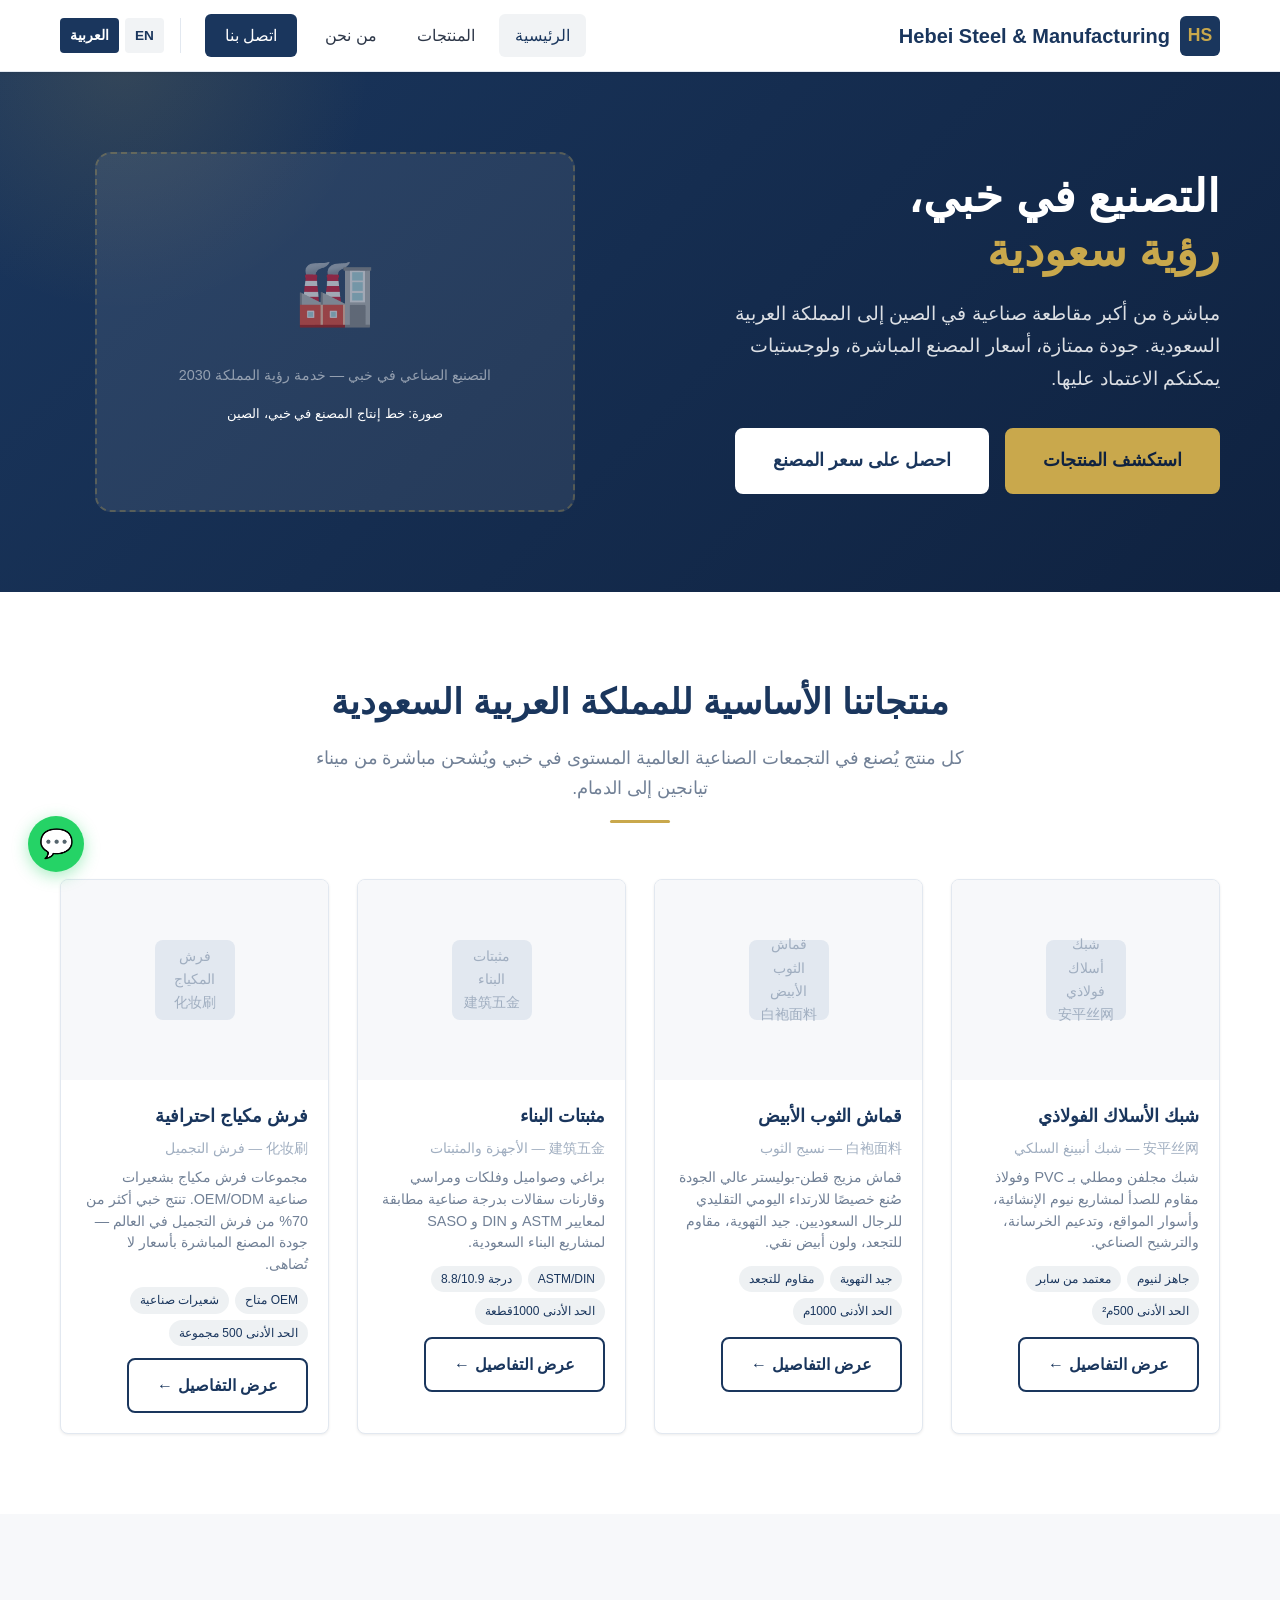
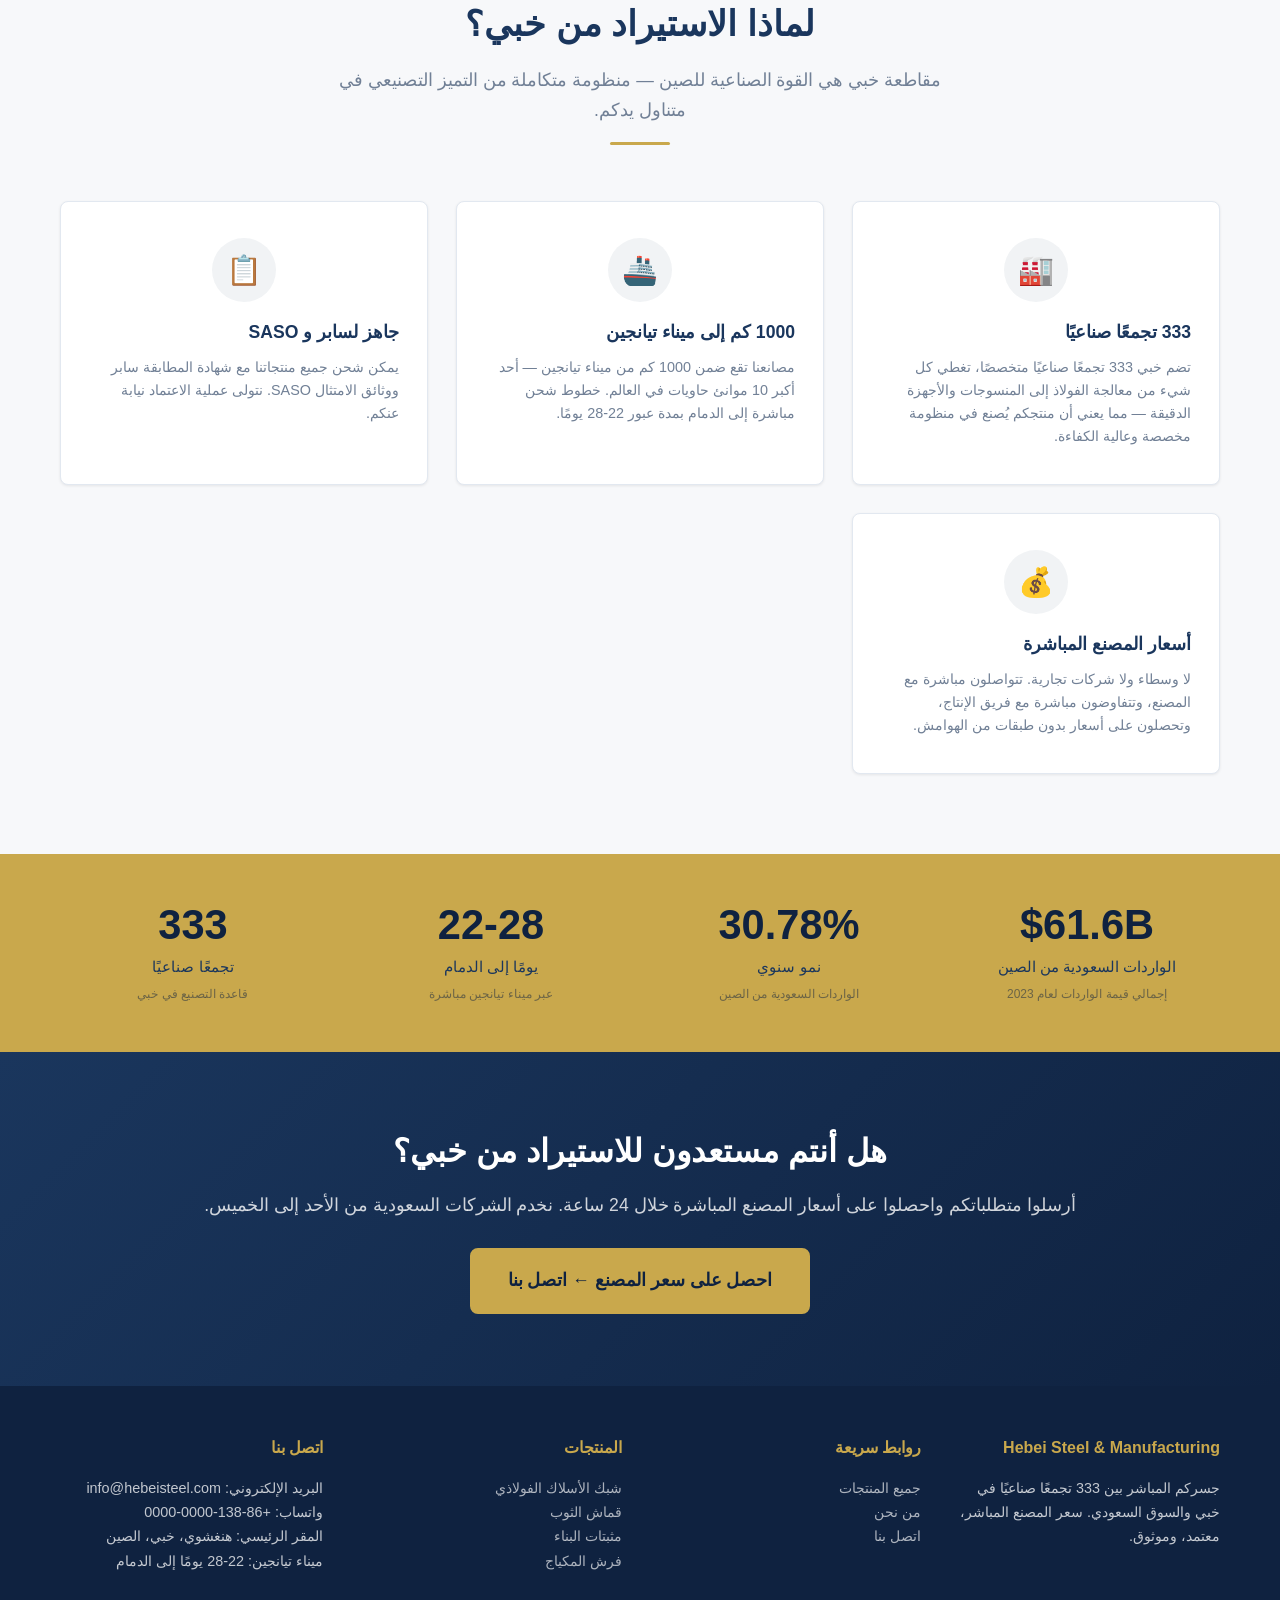
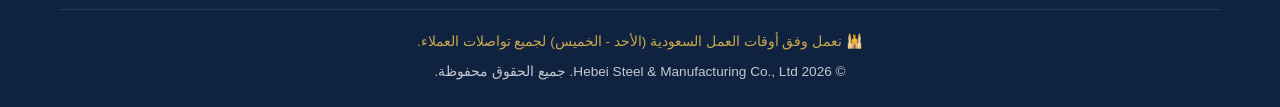
==== ar/index.html @ 96031598 "feat: 沙特外贸独立站 — 英阿双语纯静态，4品+SEO完备" ====
<!DOCTYPE html>
<html lang="ar" dir="rtl">
<head>
  <meta charset="UTF-8">
  <meta name="viewport" content="width=device-width, initial-scale=1.0">
  <title>التصنيع في خبي، رؤية سعودية — منتجات صناعية ممتازة للتصدير إلى المملكة العربية السعودية | Hebei Steel & Manufacturing</title>
  <meta name="description" content="مصنع في مقاطعة خبي يصدر شبك أسلاك فولاذي ممتاز، ومثبتات بناء، وقماش الثوب الأبيض، وفرش مكياج احترافية إلى المملكة العربية السعودية. أسعار المصنع المباشرة، 333 تجمعًا صناعيًا، لوجستيات ميناء تيانجين، معتمد من سابر.">
  <meta name="keywords" content="مصنع خبي السعودية, شبك أسلاك فولاذي السعودية, مثبتات بناء الدمام, قماش ثوب تصدير, مصنع صيني السعودية, توريد بناء نيوم, منتجات صناعية خبي, تجارة B2B الصين السعودية">
  <meta name="robots" content="index, follow">

  <!-- Open Graph -->
  <meta property="og:type" content="website">
  <meta property="og:title" content="التصنيع في خبي، رؤية سعودية — صادرات صناعية للمملكة العربية السعودية">
  <meta property="og:description" content="أسعار المصنع المباشرة لشبك الأسلاك الفولاذي، ومثبتات البناء، وقماش الثوب، والفرش الاحترافية. 333 تجمعًا صناعيًا في خبي في خدمتكم.">
  <meta property="og:url" content="https://www.hebeisteel.com/ar/index.html">
  <meta property="og:site_name" content="Hebei Steel & Manufacturing">
  <meta property="og:locale" content="ar_SA">

  <!-- Canonical -->
  <link rel="canonical" href="https://www.hebeisteel.com/ar/index.html">

  <!-- hreflang bidirectional links -->
  <link rel="alternate" hreflang="ar" href="https://www.hebeisteel.com/ar/index.html">
  <link rel="alternate" hreflang="en" href="https://www.hebeisteel.com/index.html">

  <link rel="stylesheet" href="../assets/css/style.css">

  <!-- JSON-LD Organization Schema -->
  <script type="application/ld+json">
  {
    "@context": "https://schema.org",
    "@type": "Organization",
    "name": "Hebei Steel & Manufacturing Co., Ltd.",
    "url": "https://www.hebeisteel.com/ar/",
    "description": "مصنع صناعي في مقاطعة خبي يصدر منتجات ممتازة إلى المملكة العربية السعودية تشمل شبك الأسلاك الفولاذي، ومثبتات البناء، وقماش الثوب، وفرش المكياج الاحترافية.",
    "address": {
      "@type": "PostalAddress",
      "addressLocality": "هنغشوي",
      "addressRegion": "خبي",
      "addressCountry": "CN"
    },
    "contactPoint": {
      "@type": "ContactPoint",
      "telephone": "+86-138-0000-0000",
      "contactType": "sales",
      "availableLanguage": ["English", "Arabic", "Chinese"]
    },
    "areaServed": {
      "@type": "Country",
      "name": "Saudi Arabia"
    }
  }
  </script>

  <!-- JSON-LD BreadcrumbList Schema -->
  <script type="application/ld+json">
  {
    "@context": "https://schema.org",
    "@type": "BreadcrumbList",
    "itemListElement": [
      {
        "@type": "ListItem",
        "position": 1,
        "name": "الرئيسية",
        "item": "https://hebeisteel.com/ar/index.html"
      }
    ]
  }
  </script>
</head>
<body>

  <!-- ========== HEADER ========== -->
  <header class="site-header" role="banner">
    <div class="header-inner">
      <div class="logo">
        <a href="index.html">
          <span class="logo-icon">HS</span>
          <span>Hebei Steel &amp; Manufacturing</span>
        </a>
      </div>

      <button class="menu-toggle" aria-label="تبديل قائمة التنقل" aria-expanded="false">
        <span></span>
        <span></span>
        <span></span>
      </button>

      <nav class="main-nav" role="navigation" aria-label="التنقل الرئيسي">
        <a href="index.html" class="active">الرئيسية</a>
        <a href="products.html">المنتجات</a>
        <a href="about.html">من نحن</a>
        <a href="contact.html" class="nav-cta">اتصل بنا</a>

        <div class="lang-switch">
          <a href="../index.html" data-lang="en" aria-label="English">EN</a>
          <a href="#" data-lang="ar" class="active-lang" aria-label="العربية">العربية</a>
        </div>
      </nav>
    </div>
  </header>

  <!-- ========== MAIN CONTENT ========== -->
  <main role="main">

    <!-- Hero Section -->
    <section class="hero" aria-labelledby="hero-heading">
      <div class="container">
        <div class="hero-content">
          <h1 id="hero-heading">
            التصنيع في خبي،<br><span class="gold">رؤية سعودية</span>
          </h1>
          <p>
            مباشرة من أكبر مقاطعة صناعية في الصين إلى المملكة العربية السعودية.
            جودة ممتازة، أسعار المصنع المباشرة، ولوجستيات يمكنكم الاعتماد عليها.
          </p>
          <div class="hero-buttons">
            <a href="products.html" class="btn btn-primary btn-lg">استكشف المنتجات</a>
            <a href="contact.html" class="btn btn-white btn-lg">احصل على سعر المصنع</a>
          </div>
        </div>
        <div class="hero-visual">
          <div class="hero-image-placeholder">
            <span class="icon-large">🏭</span>
            <p>التصنيع الصناعي في خبي — خدمة رؤية المملكة 2030</p>
            <small>صورة: خط إنتاج المصنع في خبي، الصين</small>
          </div>
        </div>
      </div>
    </section>

    <!-- Product Categories Preview -->
    <section class="section" aria-labelledby="products-heading">
      <div class="container">
        <div class="section-header">
          <h2 id="products-heading">منتجاتنا الأساسية للمملكة العربية السعودية</h2>
          <p>كل منتج يُصنع في التجمعات الصناعية العالمية المستوى في خبي ويُشحن مباشرة من ميناء تيانجين إلى الدمام.</p>
          <div class="underline"></div>
        </div>

        <div class="product-grid">

          <!-- Product 1: Steel Wire Mesh -->
          <article class="product-card">
            <div class="product-card-img">
              <img src="../assets/images/product-1.jpg" alt="لفات شبك أسلاك فولاذي مجلفن لمشاريع نيوم الإنشائية وسياج الأمن — مصنع خبي للتصدير المباشر إلى السعودية" onerror="this.style.display='none';this.nextElementSibling.style.display='flex';">
              <div class="img-placeholder" style="display:none;">شبك أسلاك فولاذي<br>安平丝网</div>
            </div>
            <div class="product-card-body">
              <h3>شبك الأسلاك الفولاذي</h3>
              <p class="product-chinese">安平丝网 — شبك أنبينغ السلكي</p>
              <p>شبك مجلفن ومطلي بـ PVC وفولاذ مقاوم للصدأ لمشاريع نيوم الإنشائية، وأسوار المواقع، وتدعيم الخرسانة، والترشيح الصناعي.</p>
              <div class="product-tags">
                <span class="tag">جاهز لنيوم</span>
                <span class="tag">معتمد من سابر</span>
                <span class="tag">الحد الأدنى 500م²</span>
              </div>
              <a href="products.html#steel-wire-mesh" class="btn btn-secondary">عرض التفاصيل ←</a>
            </div>
          </article>

          <!-- Product 2: White Thobe Fabric -->
          <article class="product-card">
            <div class="product-card-img">
              <img src="../assets/images/product-2.jpg" alt="لفات قماش ثوب أبيض ممتاز مزيج قطن-بوليستر للارتداء اليومي للرجال السعوديين — مصنع نسيج خبي" onerror="this.style.display='none';this.nextElementSibling.style.display='flex';">
              <div class="img-placeholder" style="display:none;">قماش الثوب الأبيض<br>白袍面料</div>
            </div>
            <div class="product-card-body">
              <h3>قماش الثوب الأبيض</h3>
              <p class="product-chinese">白袍面料 — نسيج الثوب</p>
              <p>قماش مزيج قطن-بوليستر عالي الجودة صُنع خصيصًا للارتداء اليومي التقليدي للرجال السعوديين. جيد التهوية، مقاوم للتجعد، ولون أبيض نقي.</p>
              <div class="product-tags">
                <span class="tag">جيد التهوية</span>
                <span class="tag">مقاوم للتجعد</span>
                <span class="tag">الحد الأدنى 1000م</span>
              </div>
              <a href="products.html#thobe-fabric" class="btn btn-secondary">عرض التفاصيل ←</a>
            </div>
          </article>

          <!-- Product 3: Construction Fasteners -->
          <article class="product-card">
            <div class="product-card-img">
              <img src="../assets/images/product-3.jpg" alt="مثبتات بناء عالية المتانة براغي صواميل قارنات سقالات لمشاريع البنية التحتية السعودية — مصنع أجهزة خبي" onerror="this.style.display='none';this.nextElementSibling.style.display='flex';">
              <div class="img-placeholder" style="display:none;">مثبتات البناء<br>建筑五金</div>
            </div>
            <div class="product-card-body">
              <h3>مثبتات البناء</h3>
              <p class="product-chinese">建筑五金 — الأجهزة والمثبتات</p>
              <p>براغي وصواميل وفلكات ومراسي وقارنات سقالات بدرجة صناعية مطابقة لمعايير ASTM و DIN و SASO لمشاريع البناء السعودية.</p>
              <div class="product-tags">
                <span class="tag">ASTM/DIN</span>
                <span class="tag">درجة 8.8/10.9</span>
                <span class="tag">الحد الأدنى 1000قطعة</span>
              </div>
              <a href="products.html#construction-fasteners" class="btn btn-secondary">عرض التفاصيل ←</a>
            </div>
          </article>

          <!-- Product 4: Professional Makeup Brushes -->
          <article class="product-card">
            <div class="product-card-img">
              <img src="../assets/images/product-4.jpg" alt="مجموعات فرش مكياج احترافية OEM بشعيرات صناعية — مصنع أدوات تجميل خبي، 70% من حصة الإنتاج العالمي" onerror="this.style.display='none';this.nextElementSibling.style.display='flex';">
              <div class="img-placeholder" style="display:none;">فرش المكياج<br>化妆刷</div>
            </div>
            <div class="product-card-body">
              <h3>فرش مكياج احترافية</h3>
              <p class="product-chinese">化妆刷 — فرش التجميل</p>
              <p>مجموعات فرش مكياج بشعيرات صناعية OEM/ODM. تنتج خبي أكثر من 70% من فرش التجميل في العالم — جودة المصنع المباشرة بأسعار لا تُضاهى.</p>
              <div class="product-tags">
                <span class="tag">OEM متاح</span>
                <span class="tag">شعيرات صناعية</span>
                <span class="tag">الحد الأدنى 500 مجموعة</span>
              </div>
              <a href="products.html#makeup-brushes" class="btn btn-secondary">عرض التفاصيل ←</a>
            </div>
          </article>

        </div>
      </div>
    </section>

    <!-- Why Hebei Section -->
    <section class="section section-alt" aria-labelledby="why-heading">
      <div class="container">
        <div class="section-header">
          <h2 id="why-heading">لماذا الاستيراد من خبي؟</h2>
          <p>مقاطعة خبي هي القوة الصناعية للصين — منظومة متكاملة من التميز التصنيعي في متناول يدكم.</p>
          <div class="underline"></div>
        </div>

        <div class="why-hebei-grid">

          <div class="why-card">
            <div class="why-icon">🏭</div>
            <h3>333 تجمعًا صناعيًا</h3>
            <p>تضم خبي 333 تجمعًا صناعيًا متخصصًا، تغطي كل شيء من معالجة الفولاذ إلى المنسوجات والأجهزة الدقيقة — مما يعني أن منتجكم يُصنع في منظومة مخصصة وعالية الكفاءة.</p>
          </div>

          <div class="why-card">
            <div class="why-icon">🚢</div>
            <h3>1000 كم إلى ميناء تيانجين</h3>
            <p>مصانعنا تقع ضمن 1000 كم من ميناء تيانجين — أحد أكبر 10 موانئ حاويات في العالم. خطوط شحن مباشرة إلى الدمام بمدة عبور 22-28 يومًا.</p>
          </div>

          <div class="why-card">
            <div class="why-icon">📋</div>
            <h3>جاهز لسابر و SASO</h3>
            <p>يمكن شحن جميع منتجاتنا مع شهادة المطابقة سابر ووثائق الامتثال SASO. نتولى عملية الاعتماد نيابة عنكم.</p>
          </div>

          <div class="why-card">
            <div class="why-icon">💰</div>
            <h3>أسعار المصنع المباشرة</h3>
            <p>لا وسطاء ولا شركات تجارية. تتواصلون مباشرة مع المصنع، وتتفاوضون مباشرة مع فريق الإنتاج، وتحصلون على أسعار بدون طبقات من الهوامش.</p>
          </div>

        </div>
      </div>
    </section>

    <!-- Stats Banner -->
    <section class="stats-banner" aria-label="إحصائيات التجارة السعودية الصينية">
      <div class="container">
        <div class="stats-grid">
          <div class="stat-item">
            <div class="stat-number">$61.6B</div>
            <div class="stat-label">الواردات السعودية من الصين</div>
            <div class="stat-source">إجمالي قيمة الواردات لعام 2023</div>
          </div>
          <div class="stat-item">
            <div class="stat-number">30.78%</div>
            <div class="stat-label">نمو سنوي</div>
            <div class="stat-source">الواردات السعودية من الصين</div>
          </div>
          <div class="stat-item">
            <div class="stat-number">22-28</div>
            <div class="stat-label">يومًا إلى الدمام</div>
            <div class="stat-source">عبر ميناء تيانجين مباشرة</div>
          </div>
          <div class="stat-item">
            <div class="stat-number">333</div>
            <div class="stat-label">تجمعًا صناعيًا</div>
            <div class="stat-source">قاعدة التصنيع في خبي</div>
          </div>
        </div>
      </div>
    </section>

    <!-- CTA Section -->
    <section class="cta-section" aria-labelledby="cta-heading">
      <div class="container">
        <h2 id="cta-heading">هل أنتم مستعدون للاستيراد من خبي؟</h2>
        <p>أرسلوا متطلباتكم واحصلوا على أسعار المصنع المباشرة خلال 24 ساعة. نخدم الشركات السعودية من الأحد إلى الخميس.</p>
        <a href="contact.html" class="btn btn-primary btn-lg">احصل على سعر المصنع ← اتصل بنا</a>
      </div>
    </section>

  </main>

  <!-- ========== FOOTER ========== -->
  <footer class="site-footer" role="contentinfo">
    <div class="container">
      <div class="footer-grid">
        <div class="footer-col">
          <h4>Hebei Steel &amp; Manufacturing</h4>
          <p>جسركم المباشر بين 333 تجمعًا صناعيًا في خبي والسوق السعودي. سعر المصنع المباشر، معتمد، وموثوق.</p>
        </div>
        <div class="footer-col">
          <h4>روابط سريعة</h4>
          <ul>
            <li><a href="products.html">جميع المنتجات</a></li>
            <li><a href="about.html">من نحن</a></li>
            <li><a href="contact.html">اتصل بنا</a></li>
          </ul>
        </div>
        <div class="footer-col">
          <h4>المنتجات</h4>
          <ul>
            <li><a href="products.html#steel-wire-mesh">شبك الأسلاك الفولاذي</a></li>
            <li><a href="products.html#thobe-fabric">قماش الثوب</a></li>
            <li><a href="products.html#construction-fasteners">مثبتات البناء</a></li>
            <li><a href="products.html#makeup-brushes">فرش المكياج</a></li>
          </ul>
        </div>
        <div class="footer-col">
          <h4>اتصل بنا</h4>
          <p>البريد الإلكتروني: info@hebeisteel.com</p>
          <p>واتساب: +86-138-0000-0000</p>
          <p>المقر الرئيسي: هنغشوي، خبي، الصين</p>
          <p>ميناء تيانجين: 22-28 يومًا إلى الدمام</p>
        </div>
      </div>

      <div class="footer-bottom">
        <p class="business-note">🕌 نعمل وفق أوقات العمل السعودية (الأحد - الخميس) لجميع تواصلات العملاء.</p>
        <p>&copy; <span id="current-year">2026</span> Hebei Steel &amp; Manufacturing Co., Ltd. جميع الحقوق محفوظة.</p>
      </div>
    </div>
  </footer>

  <!-- WhatsApp Floating Button -->
  <a href="#" class="whatsapp-float" aria-label="تحدث معنا عبر واتساب" data-number="8613800000000" data-message="مرحبًا، أنا مهتم بمنتجاتكم للسوق السعودي. أرجو إرسال المزيد من المعلومات.">
    <span class="wa-icon">💬</span>
    <span class="whatsapp-tooltip">تحدث عبر واتساب</span>
  </a>

  <script src="../assets/js/main.js"></script>
</body>
</html>
---- assets/css/style.css ----
/* ============================================================
   Hebei Steel & Manufacturing — Saudi Arabia B2B Trade
   Color Scheme: Deep Blue (#1a365d) + Gold (#c9a84c) + White
   NO pure green (#00ff00) except WhatsApp icon (Islam respect)
   ============================================================ */

/* --- CSS Custom Properties --- */
:root {
  --color-primary: #1a365d;
  --color-primary-light: #2a4a7f;
  --color-primary-dark: #0f2240;
  --color-gold: #c9a84c;
  --color-gold-light: #dbc070;
  --color-gold-dark: #a88a35;
  --color-white: #ffffff;
  --color-off-white: #f7f8fa;
  --color-light-gray: #e2e8f0;
  --color-medium-gray: #a0aec0;
  --color-dark-gray: #4a5568;
  --color-text: #2d3748;
  --color-text-light: #718096;
  --color-success: #38a169;
  --color-danger: #e53e3e;

  --font-heading: 'Segoe UI', 'Helvetica Neue', Arial, sans-serif;
  --font-body: 'Segoe UI', 'Helvetica Neue', Arial, sans-serif;

  --max-width: 1200px;
  --header-height: 72px;
  --border-radius: 8px;
  --shadow-sm: 0 1px 3px rgba(0,0,0,0.08);
  --shadow-md: 0 4px 12px rgba(0,0,0,0.1);
  --shadow-lg: 0 8px 30px rgba(0,0,0,0.12);
  --transition: 0.3s ease;
}

/* --- Reset & Base --- */
*, *::before, *::after {
  margin: 0;
  padding: 0;
  box-sizing: border-box;
}

html {
  scroll-behavior: smooth;
  font-size: 16px;
}

body {
  font-family: var(--font-body);
  color: var(--color-text);
  background: var(--color-white);
  line-height: 1.7;
  -webkit-font-smoothing: antialiased;
}

img {
  max-width: 100%;
  height: auto;
  display: block;
}

a {
  color: var(--color-primary);
  text-decoration: none;
  transition: color var(--transition);
}

a:hover {
  color: var(--color-gold);
}

ul {
  list-style: none;
}

.container {
  width: 100%;
  max-width: var(--max-width);
  margin: 0 auto;
  padding: 0 20px;
}

.sr-only {
  position: absolute;
  width: 1px;
  height: 1px;
  padding: 0;
  margin: -1px;
  overflow: hidden;
  clip: rect(0,0,0,0);
  border: 0;
}

/* --- Buttons --- */
.btn {
  display: inline-block;
  padding: 12px 28px;
  font-size: 1rem;
  font-weight: 600;
  border-radius: var(--border-radius);
  cursor: pointer;
  transition: all var(--transition);
  text-align: center;
  border: 2px solid transparent;
  font-family: var(--font-body);
}

.btn-primary {
  background: var(--color-gold);
  color: var(--color-primary-dark);
  border-color: var(--color-gold);
}

.btn-primary:hover {
  background: var(--color-gold-dark);
  border-color: var(--color-gold-dark);
  color: var(--color-primary-dark);
  transform: translateY(-1px);
  box-shadow: var(--shadow-md);
}

.btn-secondary {
  background: transparent;
  color: var(--color-primary);
  border-color: var(--color-primary);
}

.btn-secondary:hover {
  background: var(--color-primary);
  color: var(--color-white);
  transform: translateY(-1px);
}

.btn-white {
  background: var(--color-white);
  color: var(--color-primary);
  border-color: var(--color-white);
}

.btn-white:hover {
  background: var(--color-off-white);
  color: var(--color-primary-dark);
  box-shadow: var(--shadow-md);
}

.btn-lg {
  padding: 16px 36px;
  font-size: 1.1rem;
}

/* --- Header & Navigation --- */
.site-header {
  position: sticky;
  top: 0;
  z-index: 1000;
  background: var(--color-white);
  border-bottom: 1px solid var(--color-light-gray);
  box-shadow: var(--shadow-sm);
  height: var(--header-height);
}

.header-inner {
  display: flex;
  align-items: center;
  justify-content: space-between;
  height: 100%;
  max-width: var(--max-width);
  margin: 0 auto;
  padding: 0 20px;
}

.logo a {
  display: flex;
  align-items: center;
  gap: 10px;
  font-size: 1.25rem;
  font-weight: 700;
  color: var(--color-primary);
  font-family: var(--font-heading);
}

.logo-icon {
  width: 40px;
  height: 40px;
  background: var(--color-primary);
  color: var(--color-gold);
  border-radius: 6px;
  display: flex;
  align-items: center;
  justify-content: center;
  font-weight: 800;
  font-size: 1.1rem;
}

.main-nav {
  display: flex;
  align-items: center;
  gap: 8px;
}

.main-nav a {
  padding: 8px 16px;
  color: var(--color-text);
  font-weight: 500;
  border-radius: 6px;
  transition: all var(--transition);
}

.main-nav a:hover,
.main-nav a.active {
  color: var(--color-primary);
  background: rgba(26, 54, 93, 0.06);
}

.main-nav a.nav-cta {
  background: var(--color-primary);
  color: var(--color-white);
  padding: 8px 20px;
  margin-left: 4px;
}

.main-nav a.nav-cta:hover {
  background: var(--color-primary-light);
  color: var(--color-white);
}

/* Language Switcher */
.lang-switch {
  display: flex;
  align-items: center;
  gap: 6px;
  margin-left: 16px;
  padding-left: 16px;
  border-left: 1px solid var(--color-light-gray);
}

.lang-switch a {
  padding: 6px 10px;
  font-size: 0.85rem;
  font-weight: 600;
  border-radius: 4px;
  color: var(--color-medium-gray);
}

.lang-switch a.active-lang {
  background: var(--color-primary);
  color: var(--color-white);
}

.lang-switch a:hover {
  color: var(--color-primary);
}

/* Mobile Menu Toggle */
.menu-toggle {
  display: none;
  flex-direction: column;
  gap: 5px;
  background: none;
  border: none;
  cursor: pointer;
  padding: 8px;
}

.menu-toggle span {
  display: block;
  width: 26px;
  height: 2.5px;
  background: var(--color-primary);
  border-radius: 2px;
  transition: all var(--transition);
}

/* --- Hero Section --- */
.hero {
  background: linear-gradient(135deg, var(--color-primary) 0%, var(--color-primary-dark) 100%);
  color: var(--color-white);
  padding: 80px 0;
  position: relative;
  overflow: hidden;
}

.hero::before {
  content: '';
  position: absolute;
  top: -50%;
  right: -10%;
  width: 500px;
  height: 500px;
  background: radial-gradient(circle, rgba(201,168,76,0.15) 0%, transparent 70%);
  border-radius: 50%;
}

.hero .container {
  position: relative;
  z-index: 1;
  display: grid;
  grid-template-columns: 1fr 1fr;
  gap: 60px;
  align-items: center;
}

.hero-content h1 {
  font-size: 2.8rem;
  font-weight: 800;
  line-height: 1.2;
  margin-bottom: 20px;
  font-family: var(--font-heading);
}

.hero-content h1 .gold {
  color: var(--color-gold);
}

.hero-content p {
  font-size: 1.2rem;
  color: rgba(255,255,255,0.85);
  margin-bottom: 32px;
  max-width: 500px;
}

.hero-buttons {
  display: flex;
  gap: 16px;
  flex-wrap: wrap;
}

.hero-visual {
  display: flex;
  justify-content: center;
  align-items: center;
}

.hero-image-placeholder {
  width: 100%;
  max-width: 480px;
  height: 360px;
  background: rgba(255,255,255,0.08);
  border: 2px dashed rgba(201,168,76,0.3);
  border-radius: 16px;
  display: flex;
  flex-direction: column;
  align-items: center;
  justify-content: center;
  gap: 16px;
}

.hero-image-placeholder .icon-large {
  font-size: 4rem;
  opacity: 0.6;
}

.hero-image-placeholder p {
  color: rgba(255,255,255,0.5);
  font-size: 0.9rem;
}

/* --- Section Styles --- */
.section {
  padding: 80px 0;
}

.section-alt {
  background: var(--color-off-white);
}

.section-header {
  text-align: center;
  margin-bottom: 56px;
}

.section-header h2 {
  font-size: 2.2rem;
  font-weight: 700;
  color: var(--color-primary);
  margin-bottom: 12px;
  font-family: var(--font-heading);
}

.section-header p {
  font-size: 1.1rem;
  color: var(--color-text-light);
  max-width: 650px;
  margin: 0 auto;
}

.underline {
  width: 60px;
  height: 3px;
  background: var(--color-gold);
  margin: 16px auto 0;
  border-radius: 2px;
}

/* --- Product Cards Grid --- */
.product-grid {
  display: grid;
  grid-template-columns: repeat(auto-fit, minmax(260px, 1fr));
  gap: 28px;
}

.product-card {
  background: var(--color-white);
  border-radius: var(--border-radius);
  overflow: hidden;
  box-shadow: var(--shadow-sm);
  border: 1px solid var(--color-light-gray);
  transition: all var(--transition);
}

.product-card:hover {
  transform: translateY(-4px);
  box-shadow: var(--shadow-lg);
  border-color: var(--color-gold);
}

.product-card-img {
  width: 100%;
  height: 200px;
  background: var(--color-off-white);
  display: flex;
  align-items: center;
  justify-content: center;
  position: relative;
  overflow: hidden;
}

.product-card-img img {
  width: 100%;
  height: 100%;
  object-fit: cover;
}

.product-card-img .img-placeholder {
  width: 80px;
  height: 80px;
  background: var(--color-light-gray);
  border-radius: 8px;
  display: flex;
  align-items: center;
  justify-content: center;
  color: var(--color-medium-gray);
  font-size: 0.85rem;
  text-align: center;
  padding: 8px;
}

.product-card-body {
  padding: 20px;
}

.product-card-body h3 {
  font-size: 1.15rem;
  font-weight: 700;
  color: var(--color-primary);
  margin-bottom: 8px;
}

.product-card-body .product-chinese {
  font-size: 0.85rem;
  color: var(--color-medium-gray);
  margin-bottom: 8px;
}

.product-card-body p {
  font-size: 0.9rem;
  color: var(--color-text-light);
  margin-bottom: 12px;
  line-height: 1.5;
}

.product-card-body .product-tags {
  display: flex;
  flex-wrap: wrap;
  gap: 6px;
  margin-bottom: 12px;
}

.tag {
  display: inline-block;
  padding: 3px 10px;
  font-size: 0.75rem;
  background: rgba(26, 54, 93, 0.07);
  color: var(--color-primary);
  border-radius: 20px;
  font-weight: 500;
}

/* --- Why Hebei Section --- */
.why-hebei-grid {
  display: grid;
  grid-template-columns: repeat(auto-fit, minmax(280px, 1fr));
  gap: 28px;
}

.why-card {
  background: var(--color-white);
  border-radius: var(--border-radius);
  padding: 36px 28px;
  text-align: center;
  box-shadow: var(--shadow-sm);
  border: 1px solid var(--color-light-gray);
  transition: all var(--transition);
}

.why-card:hover {
  transform: translateY(-3px);
  box-shadow: var(--shadow-md);
}

.why-card .why-icon {
  width: 64px;
  height: 64px;
  margin: 0 auto 16px;
  background: rgba(26, 54, 93, 0.06);
  border-radius: 50%;
  display: flex;
  align-items: center;
  justify-content: center;
  font-size: 1.8rem;
}

.why-card h3 {
  font-size: 1.1rem;
  font-weight: 700;
  color: var(--color-primary);
  margin-bottom: 8px;
}

.why-card p {
  font-size: 0.9rem;
  color: var(--color-text-light);
  line-height: 1.6;
}

/* --- Stats Banner --- */
.stats-banner {
  background: var(--color-gold);
  padding: 48px 0;
}

.stats-grid {
  display: grid;
  grid-template-columns: repeat(auto-fit, minmax(200px, 1fr));
  gap: 32px;
  text-align: center;
}

.stat-item .stat-number {
  font-size: 2.6rem;
  font-weight: 800;
  color: var(--color-primary-dark);
  line-height: 1.1;
}

.stat-item .stat-label {
  font-size: 0.95rem;
  color: var(--color-primary);
  margin-top: 6px;
  font-weight: 500;
}

.stat-item .stat-source {
  font-size: 0.75rem;
  color: rgba(15, 34, 64, 0.5);
  margin-top: 4px;
}

/* --- CTA Section --- */
.cta-section {
  background: linear-gradient(135deg, var(--color-primary) 0%, var(--color-primary-dark) 100%);
  color: var(--color-white);
  text-align: center;
  padding: 72px 0;
}

.cta-section h2 {
  font-size: 2rem;
  font-weight: 700;
  margin-bottom: 12px;
  font-family: var(--font-heading);
}

.cta-section p {
  font-size: 1.1rem;
  color: rgba(255,255,255,0.8);
  margin-bottom: 28px;
}

/* --- Products Detail Page --- */
.products-hero {
  background: linear-gradient(135deg, var(--color-primary) 0%, var(--color-primary-light) 100%);
  color: var(--color-white);
  padding: 64px 0;
  text-align: center;
}

.products-hero h1 {
  font-size: 2.4rem;
  font-weight: 800;
  margin-bottom: 12px;
  font-family: var(--font-heading);
}

.products-hero p {
  font-size: 1.1rem;
  color: rgba(255,255,255,0.8);
  max-width: 650px;
  margin: 0 auto;
}

.product-detail-card {
  background: var(--color-white);
  border-radius: var(--border-radius);
  box-shadow: var(--shadow-md);
  border: 1px solid var(--color-light-gray);
  margin-bottom: 40px;
  overflow: hidden;
  display: grid;
  grid-template-columns: 1fr 1fr;
  gap: 0;
}

.product-detail-card:nth-child(even) {
  direction: ltr;
}

.product-detail-img {
  background: var(--color-off-white);
  display: flex;
  align-items: center;
  justify-content: center;
  min-height: 320px;
  padding: 20px;
}

.product-detail-img .img-placeholder-large {
  width: 100%;
  height: 280px;
  background: var(--color-light-gray);
  border-radius: 8px;
  display: flex;
  align-items: center;
  justify-content: center;
  color: var(--color-medium-gray);
  font-size: 0.9rem;
  text-align: center;
}

.product-detail-info {
  padding: 36px;
  display: flex;
  flex-direction: column;
  justify-content: center;
}

.product-detail-info h2 {
  font-size: 1.6rem;
  font-weight: 700;
  color: var(--color-primary);
  margin-bottom: 6px;
}

.product-detail-info .chinese-name {
  color: var(--color-medium-gray);
  font-size: 0.9rem;
  margin-bottom: 12px;
}

.product-detail-info .product-desc {
  color: var(--color-text-light);
  margin-bottom: 20px;
  line-height: 1.6;
}

.specs-table {
  width: 100%;
  margin-bottom: 20px;
  border-collapse: collapse;
}

.specs-table tr {
  border-bottom: 1px solid var(--color-light-gray);
}

.specs-table td {
  padding: 8px 0;
  font-size: 0.9rem;
}

.specs-table td:first-child {
  font-weight: 600;
  color: var(--color-primary);
  width: 40%;
}

.price-range {
  font-size: 1.4rem;
  font-weight: 700;
  color: var(--color-gold-dark);
  margin-bottom: 12px;
}

.price-range span {
  font-size: 0.85rem;
  font-weight: 400;
  color: var(--color-text-light);
}

/* --- About Page --- */
.about-hero {
  background: linear-gradient(135deg, var(--color-primary) 0%, var(--color-primary-light) 100%);
  color: var(--color-white);
  padding: 64px 0;
  text-align: center;
}

.about-hero h1 {
  font-size: 2.4rem;
  font-weight: 800;
  margin-bottom: 12px;
}

.about-hero p {
  font-size: 1.1rem;
  opacity: 0.85;
  max-width: 650px;
  margin: 0 auto;
}

.about-grid {
  display: grid;
  grid-template-columns: 1fr 1fr;
  gap: 60px;
  align-items: center;
}

.about-text h2 {
  font-size: 1.8rem;
  color: var(--color-primary);
  margin-bottom: 16px;
  font-family: var(--font-heading);
}

.about-text p {
  color: var(--color-text-light);
  margin-bottom: 14px;
  line-height: 1.7;
}

.about-image-placeholder {
  width: 100%;
  height: 380px;
  background: var(--color-off-white);
  border-radius: var(--border-radius);
  display: flex;
  align-items: center;
  justify-content: center;
  border: 2px dashed var(--color-light-gray);
  color: var(--color-medium-gray);
  font-size: 0.9rem;
}

.feature-list {
  margin: 24px 0;
}

.feature-list li {
  padding: 8px 0 8px 28px;
  position: relative;
  color: var(--color-text);
}

.feature-list li::before {
  content: '✓';
  position: absolute;
  left: 0;
  color: var(--color-gold-dark);
  font-weight: 700;
}

.cert-badge {
  display: inline-flex;
  align-items: center;
  gap: 10px;
  background: rgba(26, 54, 93, 0.05);
  padding: 12px 20px;
  border-radius: var(--border-radius);
  margin-top: 16px;
  border: 1px solid var(--color-light-gray);
}

.cert-badge .cert-icon {
  width: 40px;
  height: 40px;
  background: var(--color-primary);
  color: var(--color-gold);
  border-radius: 6px;
  display: flex;
  align-items: center;
  justify-content: center;
  font-weight: 700;
  font-size: 0.85rem;
}

/* --- Contact Page --- */
.contact-hero {
  background: linear-gradient(135deg, var(--color-primary) 0%, var(--color-primary-light) 100%);
  color: var(--color-white);
  padding: 64px 0;
  text-align: center;
}

.contact-hero h1 {
  font-size: 2.4rem;
  font-weight: 800;
  margin-bottom: 12px;
}

.contact-grid {
  display: grid;
  grid-template-columns: 1fr 1fr;
  gap: 48px;
  align-items: start;
}

.contact-form {
  background: var(--color-white);
  padding: 36px;
  border-radius: var(--border-radius);
  box-shadow: var(--shadow-md);
  border: 1px solid var(--color-light-gray);
}

.contact-form h2 {
  font-size: 1.5rem;
  color: var(--color-primary);
  margin-bottom: 24px;
}

.form-group {
  margin-bottom: 18px;
}

.form-group label {
  display: block;
  font-weight: 600;
  color: var(--color-text);
  margin-bottom: 6px;
  font-size: 0.9rem;
}

.form-group label .required {
  color: var(--color-danger);
}

.form-group input,
.form-group select,
.form-group textarea {
  width: 100%;
  padding: 12px 14px;
  border: 2px solid var(--color-light-gray);
  border-radius: 6px;
  font-size: 0.95rem;
  font-family: var(--font-body);
  transition: border-color var(--transition);
  background: var(--color-off-white);
}

.form-group input:focus,
.form-group select:focus,
.form-group textarea:focus {
  outline: none;
  border-color: var(--color-gold);
  background: var(--color-white);
}

.form-group textarea {
  min-height: 120px;
  resize: vertical;
}

.form-group .error-msg {
  font-size: 0.8rem;
  color: var(--color-danger);
  margin-top: 4px;
  display: none;
}

.form-group.error input,
.form-group.error select,
.form-group.error textarea {
  border-color: var(--color-danger);
}

.form-group.error .error-msg {
  display: block;
}

.contact-info-sidebar {
  display: flex;
  flex-direction: column;
  gap: 24px;
}

.contact-info-card {
  background: var(--color-white);
  padding: 24px;
  border-radius: var(--border-radius);
  box-shadow: var(--shadow-sm);
  border: 1px solid var(--color-light-gray);
}

.contact-info-card h3 {
  font-size: 1.1rem;
  color: var(--color-primary);
  margin-bottom: 8px;
}

.contact-info-card p {
  color: var(--color-text-light);
  font-size: 0.9rem;
  line-height: 1.6;
}

.contact-info-card .info-icon {
  width: 40px;
  height: 40px;
  background: rgba(26, 54, 93, 0.06);
  border-radius: 50%;
  display: flex;
  align-items: center;
  justify-content: center;
  font-size: 1.2rem;
  margin-bottom: 12px;
}

.business-hours {
  background: var(--color-primary);
  color: var(--color-white);
  padding: 24px;
  border-radius: var(--border-radius);
}

.business-hours h3 {
  font-size: 1.1rem;
  margin-bottom: 8px;
  color: var(--color-gold);
}

.business-hours p {
  font-size: 0.9rem;
  opacity: 0.9;
}

/* --- WhatsApp Floating Button --- */
.whatsapp-float {
  position: fixed;
  bottom: 28px;
  right: 28px;
  z-index: 999;
  width: 56px;
  height: 56px;
  background: #25D366;
  border-radius: 50%;
  display: flex;
  align-items: center;
  justify-content: center;
  box-shadow: 0 4px 16px rgba(37, 211, 102, 0.4);
  cursor: pointer;
  transition: all var(--transition);
  border: none;
  text-decoration: none;
}

.whatsapp-float:hover {
  transform: scale(1.1);
  box-shadow: 0 6px 24px rgba(37, 211, 102, 0.5);
}

.whatsapp-float .wa-icon {
  color: #ffffff;
  font-size: 28px;
  font-weight: 700;
}

.whatsapp-tooltip {
  position: absolute;
  right: 68px;
  background: var(--color-white);
  color: var(--color-text);
  padding: 8px 14px;
  border-radius: 6px;
  font-size: 0.8rem;
  font-weight: 500;
  box-shadow: var(--shadow-md);
  white-space: nowrap;
  opacity: 0;
  pointer-events: none;
  transition: opacity var(--transition);
}

.whatsapp-float:hover .whatsapp-tooltip {
  opacity: 1;
}

/* --- Footer --- */
.site-footer {
  background: var(--color-primary-dark);
  color: rgba(255,255,255,0.75);
  padding: 48px 0 24px;
}

.footer-grid {
  display: grid;
  grid-template-columns: repeat(auto-fit, minmax(220px, 1fr));
  gap: 36px;
  margin-bottom: 36px;
}

.footer-col h4 {
  color: var(--color-gold);
  font-size: 1rem;
  margin-bottom: 14px;
  font-weight: 600;
}

.footer-col p,
.footer-col li {
  font-size: 0.9rem;
  line-height: 1.7;
}

.footer-col a {
  color: rgba(255,255,255,0.65);
}

.footer-col a:hover {
  color: var(--color-gold);
}

.footer-bottom {
  border-top: 1px solid rgba(255,255,255,0.1);
  padding-top: 20px;
  text-align: center;
  font-size: 0.85rem;
}

.footer-bottom .business-note {
  color: var(--color-gold);
  font-weight: 500;
  margin-bottom: 6px;
}

/* --- Breadcrumb --- */
.breadcrumb {
  background: var(--color-off-white);
  padding: 12px 0;
  font-size: 0.85rem;
  color: var(--color-text-light);
  border-bottom: 1px solid var(--color-light-gray);
}

.breadcrumb a {
  color: var(--color-primary);
}

.breadcrumb span {
  margin: 0 6px;
}

/* --- Form Success Message --- */
.form-success {
  display: none;
  background: #f0fff4;
  border: 2px solid var(--color-success);
  border-radius: var(--border-radius);
  padding: 24px;
  text-align: center;
  color: #276749;
}

.form-success.show {
  display: block;
}

.form-success .success-icon {
  font-size: 2.5rem;
  margin-bottom: 8px;
}

/* --- Responsive --- */
@media (max-width: 968px) {
  .hero .container {
    grid-template-columns: 1fr;
    gap: 40px;
  }

  .hero-content h1 {
    font-size: 2.2rem;
  }

  .hero-visual {
    order: -1;
  }

  .hero-image-placeholder {
    max-width: 100%;
    height: 240px;
  }

  .about-grid {
    grid-template-columns: 1fr;
    gap: 36px;
  }

  .contact-grid {
    grid-template-columns: 1fr;
  }

  .product-detail-card {
    grid-template-columns: 1fr;
  }

  .product-detail-img {
    min-height: 240px;
  }
}

@media (max-width: 768px) {
  .menu-toggle {
    display: flex;
  }

  .main-nav {
    position: fixed;
    top: var(--header-height);
    left: 0;
    right: 0;
    background: var(--color-white);
    flex-direction: column;
    padding: 20px;
    box-shadow: var(--shadow-lg);
    transform: translateY(-120%);
    transition: transform var(--transition);
    z-index: 999;
    gap: 4px;
  }

  .main-nav.open {
    transform: translateY(0);
  }

  .main-nav a {
    display: block;
    padding: 12px 16px;
    width: 100%;
  }

  .lang-switch {
    margin-left: 0;
    padding-left: 0;
    border-left: none;
    margin-top: 12px;
    justify-content: center;
  }

  .hero {
    padding: 48px 0;
  }

  .hero-content h1 {
    font-size: 1.8rem;
  }

  .hero-content p {
    font-size: 1rem;
  }

  .section {
    padding: 48px 0;
  }

  .section-header h2 {
    font-size: 1.7rem;
  }

  .stats-grid {
    grid-template-columns: repeat(2, 1fr);
    gap: 24px;
  }

  .stat-item .stat-number {
    font-size: 2rem;
  }

  .product-grid {
    grid-template-columns: 1fr;
  }

  .whatsapp-float {
    bottom: 20px;
    right: 20px;
    width: 48px;
    height: 48px;
  }

  .whatsapp-float .wa-icon {
    font-size: 24px;
  }
}

@media (max-width: 480px) {
  .hero-buttons {
    flex-direction: column;
  }

  .hero-buttons .btn {
    width: 100%;
  }

  .stats-grid {
    grid-template-columns: 1fr;
  }

  .footer-grid {
    grid-template-columns: 1fr;
  }
}

/* ============================================================
   RTL (Arabic) Overrides
   Appended after all LTR rules — DO NOT modify existing LTR
   ============================================================ */

[dir="rtl"] {
  direction: rtl;
  text-align: right;
}

/* --- RTL: Header & Navigation --- */
[dir="rtl"] .header-inner {
  flex-direction: row;
}

[dir="rtl"] .logo a {
  flex-direction: row;
}

[dir="rtl"] .main-nav a.nav-cta {
  margin-left: 0;
  margin-right: 4px;
}

[dir="rtl"] .lang-switch {
  margin-left: 0;
  margin-right: 16px;
  padding-left: 0;
  padding-right: 16px;
  border-left: none;
  border-right: 1px solid var(--color-light-gray);
}

/* --- RTL: Hero Section --- */
[dir="rtl"] .hero::before {
  right: auto;
  left: -10%;
}

[dir="rtl"] .hero .container {
  direction: rtl;
}

[dir="rtl"] .hero-content {
  text-align: right;
}

[dir="rtl"] .hero-buttons {
  justify-content: flex-start;
}

/* --- RTL: Section Headers --- */
[dir="rtl"] .section-header {
  text-align: center;
}

/* --- RTL: Product Cards --- */
[dir="rtl"] .product-card-body {
  text-align: right;
}

[dir="rtl"] .product-card-body .product-tags {
  justify-content: flex-start;
}

/* --- RTL: Why Hebei / Why Cards --- */
[dir="rtl"] .why-card {
  text-align: right;
}

/* --- RTL: Stats Banner --- */
[dir="rtl"] .stats-grid {
  text-align: center;
}

/* --- RTL: CTA Section --- */
[dir="rtl"] .cta-section {
  text-align: center;
}

/* --- RTL: Products Detail Page --- */
[dir="rtl"] .product-detail-info {
  text-align: right;
}

[dir="rtl"] .specs-table td:first-child {
  text-align: right;
}

[dir="rtl"] .specs-table td:last-child {
  text-align: right;
}

/* --- RTL: About Page --- */
[dir="rtl"] .about-text {
  text-align: right;
}

[dir="rtl"] .feature-list li {
  padding: 8px 28px 8px 0;
}

[dir="rtl"] .feature-list li::before {
  left: auto;
  right: 0;
}

[dir="rtl"] .about-hero {
  text-align: center;
}

/* --- RTL: Contact Page --- */
[dir="rtl"] .contact-hero {
  text-align: center;
}

[dir="rtl"] .form-group {
  text-align: right;
}

[dir="rtl"] .form-group input,
[dir="rtl"] .form-group select,
[dir="rtl"] .form-group textarea {
  text-align: right;
  direction: rtl;
}

[dir="rtl"] .contact-info-card {
  text-align: right;
}

[dir="rtl"] .business-hours {
  text-align: right;
}

/* --- RTL: Footer --- */
[dir="rtl"] .footer-col {
  text-align: right;
}

[dir="rtl"] .footer-bottom {
  text-align: center;
}

/* --- RTL: Breadcrumb --- */
[dir="rtl"] .breadcrumb {
  text-align: right;
}

/* --- RTL: WhatsApp Floating Button --- */
[dir="rtl"] .whatsapp-float {
  right: auto;
  left: 28px;
}

[dir="rtl"] .whatsapp-tooltip {
  right: auto;
  left: 68px;
}

/* --- RTL: Mobile Menu (Hamburger on right) --- */
[dir="rtl"] .menu-toggle {
  /* stays as flex, but positioned via header-inner which is row */
}

/* --- RTL Responsive --- */
@media (max-width: 968px) {
  [dir="rtl"] .hero .container {
    direction: rtl;
  }

  [dir="rtl"] .product-detail-card {
    direction: rtl;
  }
}

@media (max-width: 768px) {
  [dir="rtl"] .main-nav {
    left: 0;
    right: 0;
    text-align: right;
  }

  [dir="rtl"] .main-nav a {
    text-align: right;
  }

  [dir="rtl"] .lang-switch {
    margin-right: 0;
    padding-right: 0;
    border-right: none;
    justify-content: center;
  }

  [dir="rtl"] .whatsapp-float {
    right: auto;
    left: 20px;
  }
}

@media (max-width: 480px) {
  [dir="rtl"] .hero-buttons {
    flex-direction: column;
  }
}
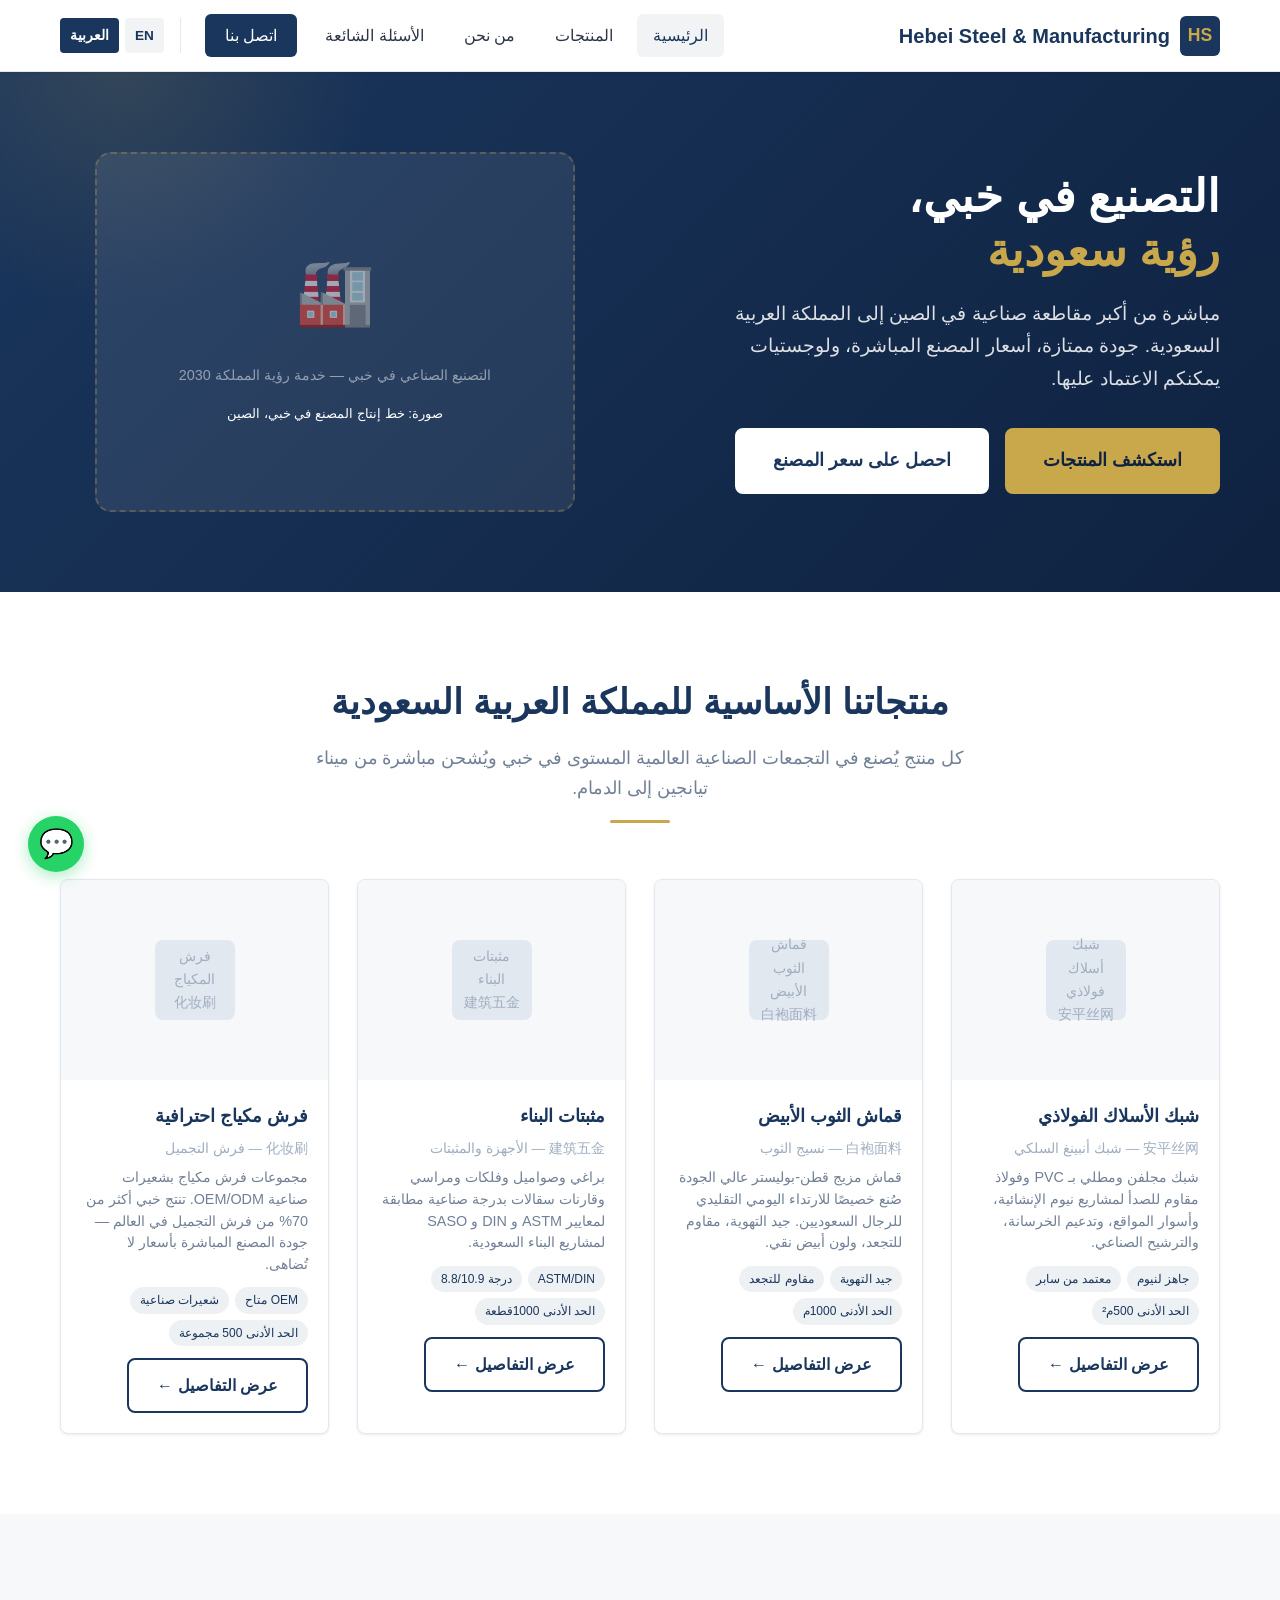
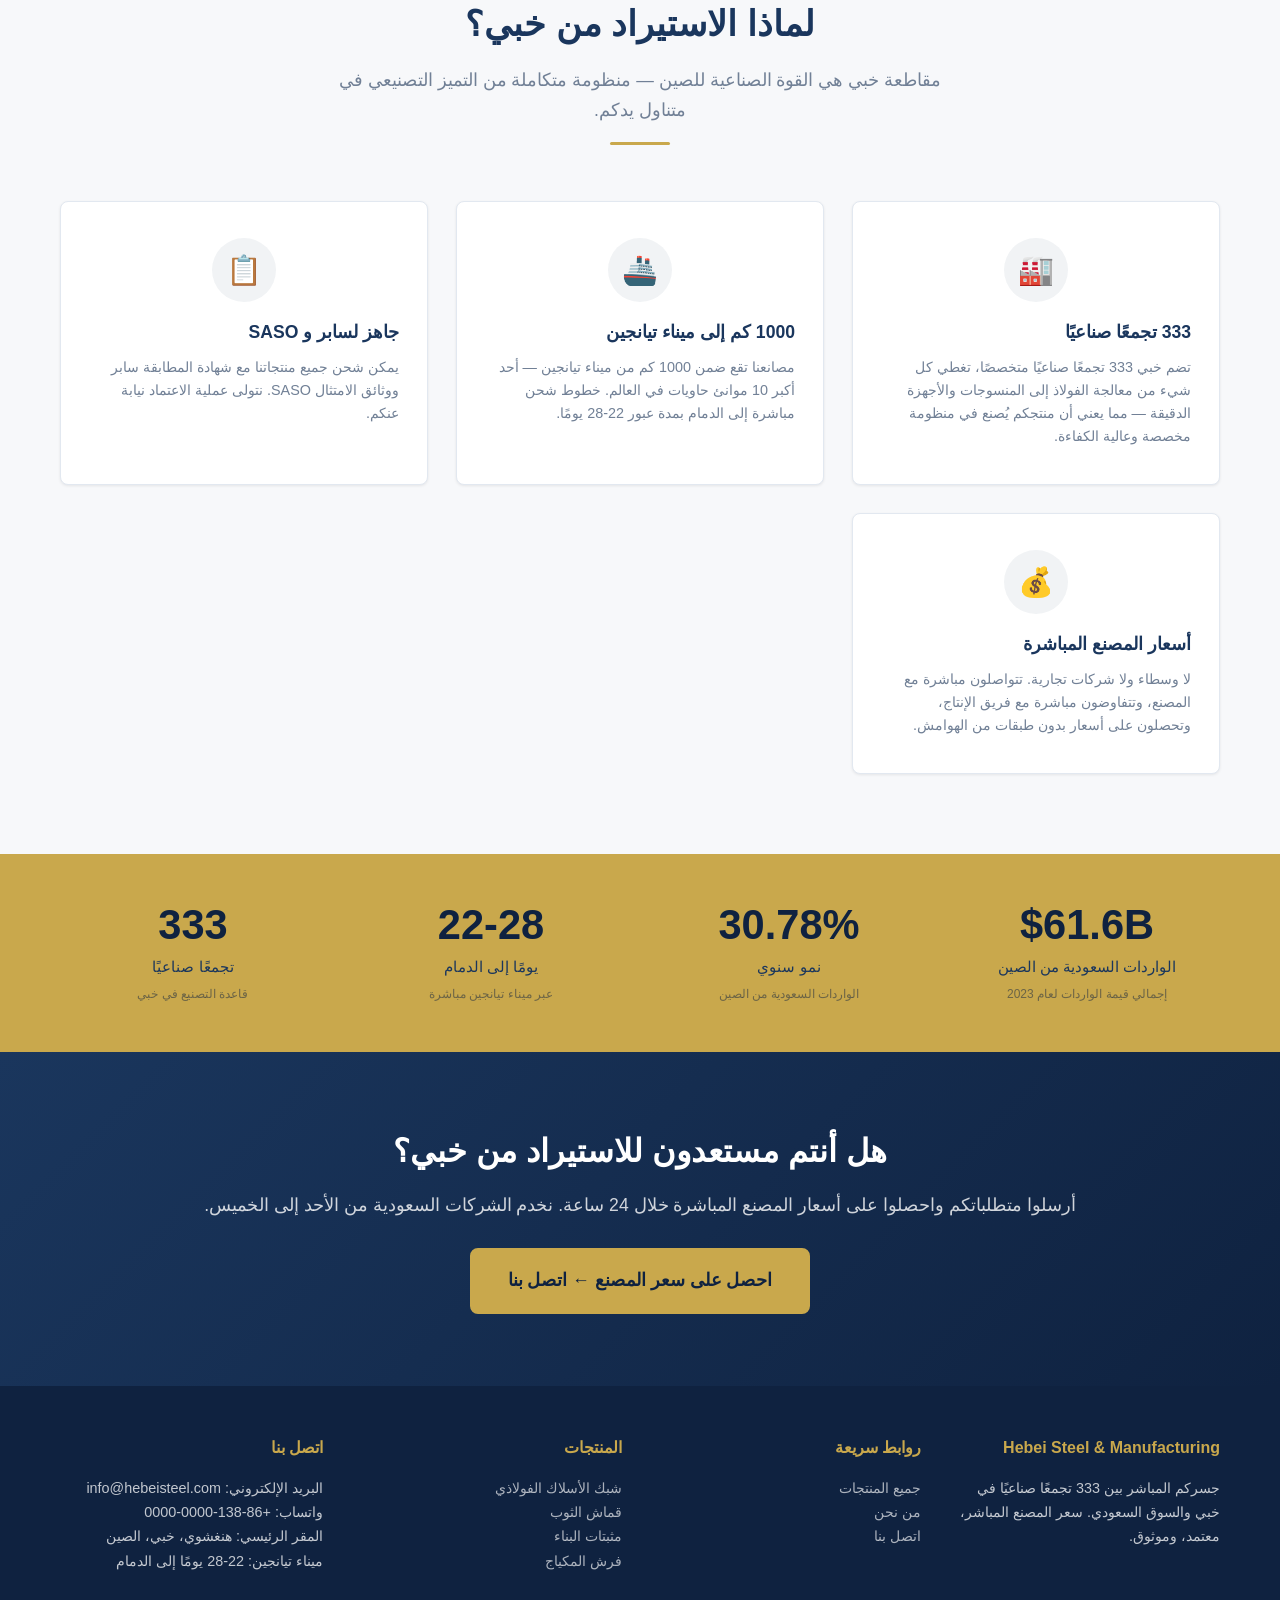
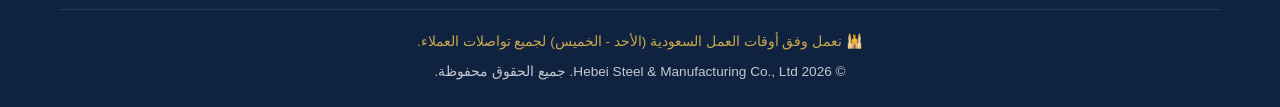
==== commit ed8bb424: "feat: GEO升级 + 化妆刷数据充实 新增: - llms.txt: AI爬虫索引(ChatGPT/DeepSeek/Perplexity) - faq.html: 英文FAQ 55问答(FAQ" ====
--- a/ar/index.html
+++ b/ar/index.html
@@ -90,6 +90,7 @@
         <a href="index.html" class="active">الرئيسية</a>
         <a href="products.html">المنتجات</a>
         <a href="about.html">من نحن</a>
+        <a href="faq.html">الأسئلة الشائعة</a>
         <a href="contact.html" class="nav-cta">اتصل بنا</a>
 
         <div class="lang-switch">
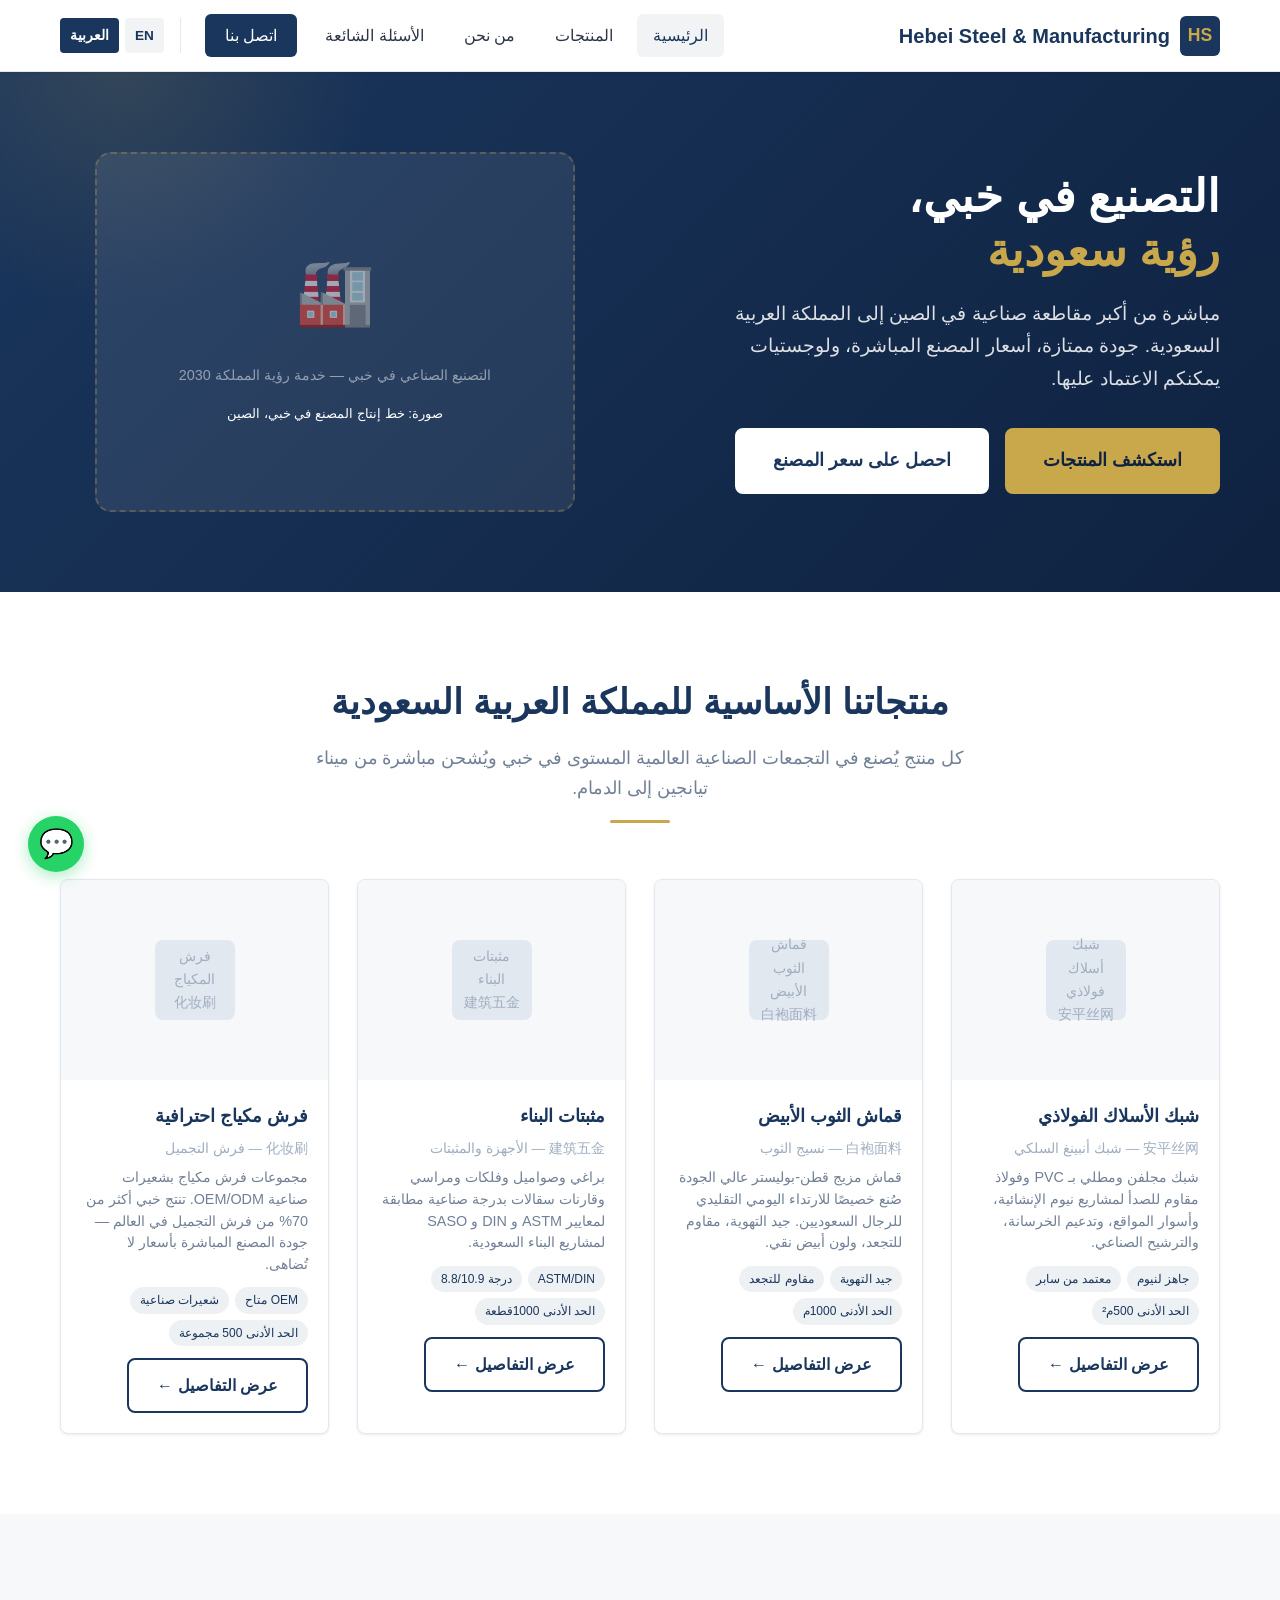
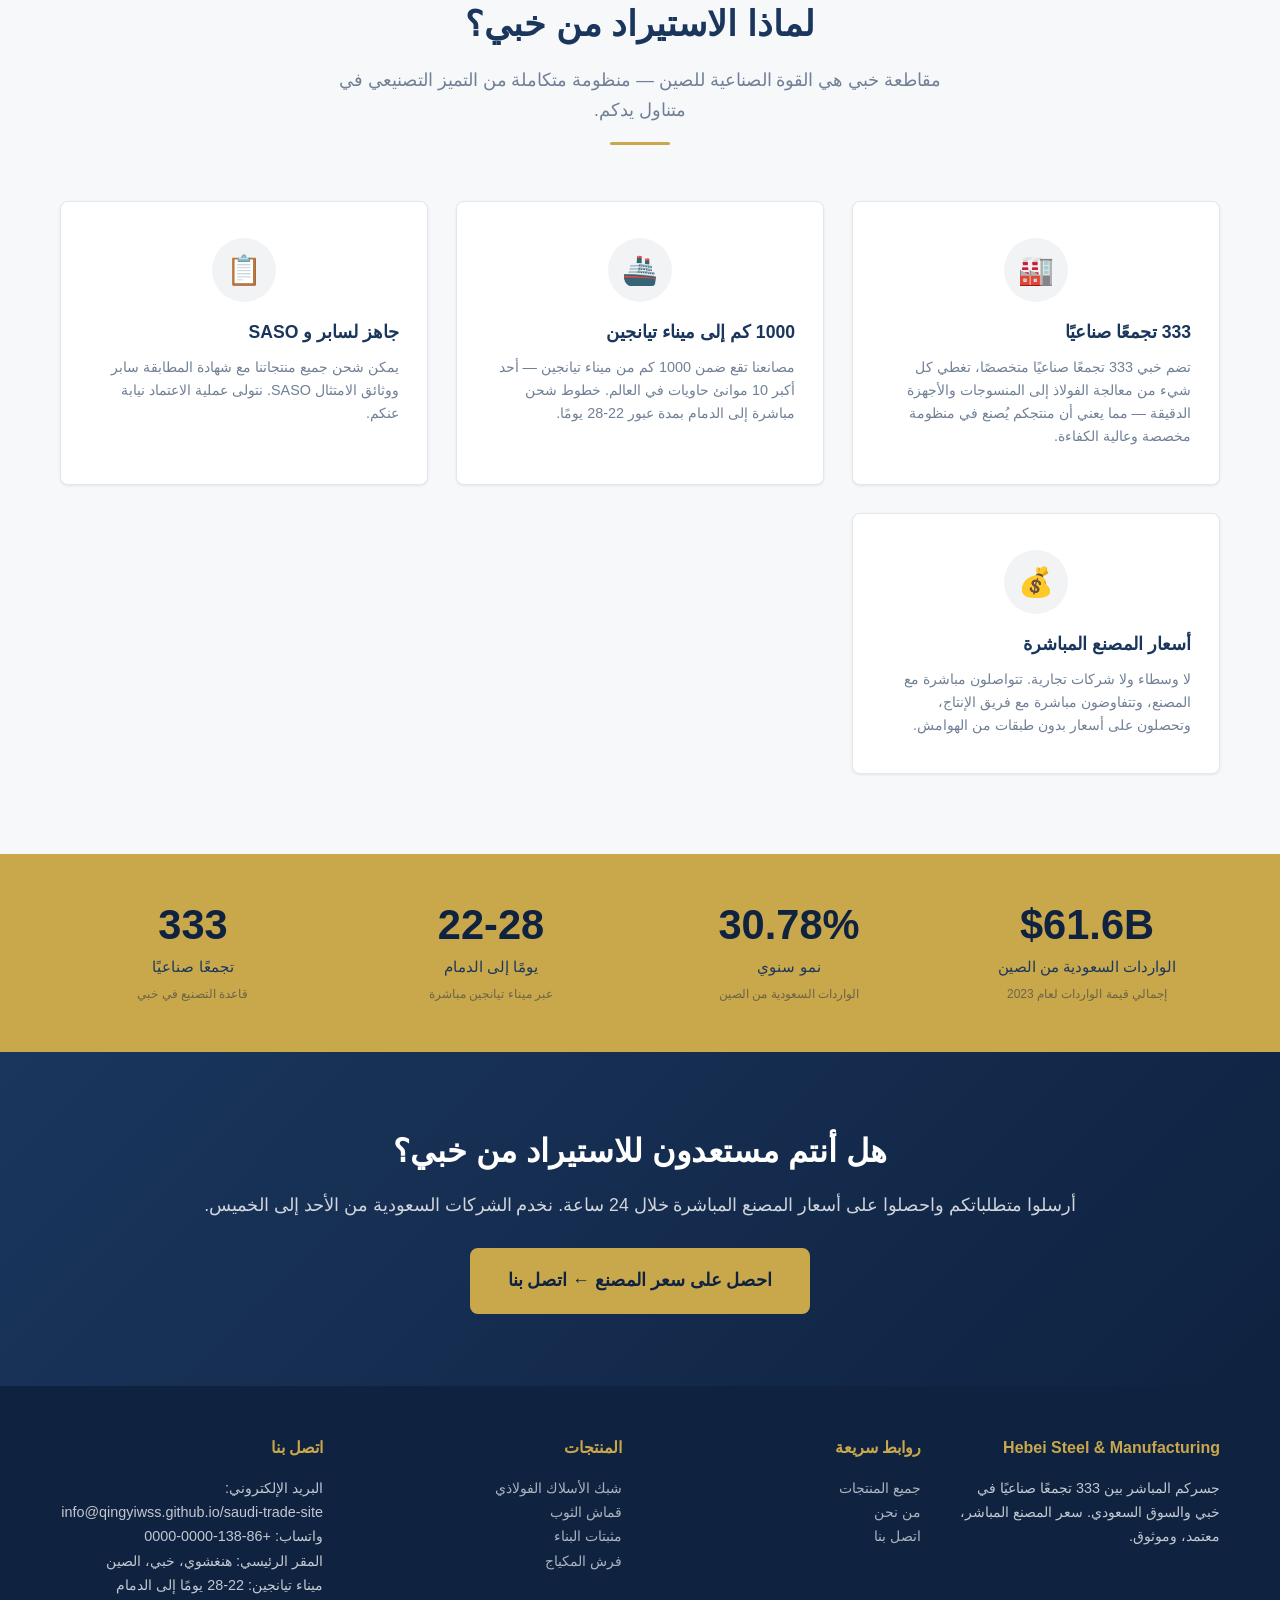
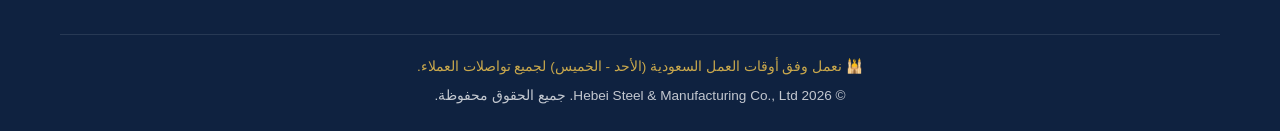
==== commit c26dd43d: "fix: remove CNAME, replace hebeisteel.com → qingyiwss.github.io/saudi-trade-site" ====
--- a/ar/index.html
+++ b/ar/index.html
@@ -12,16 +12,16 @@
   <meta property="og:type" content="website">
   <meta property="og:title" content="التصنيع في خبي، رؤية سعودية — صادرات صناعية للمملكة العربية السعودية">
   <meta property="og:description" content="أسعار المصنع المباشرة لشبك الأسلاك الفولاذي، ومثبتات البناء، وقماش الثوب، والفرش الاحترافية. 333 تجمعًا صناعيًا في خبي في خدمتكم.">
-  <meta property="og:url" content="https://www.hebeisteel.com/ar/index.html">
+  <meta property="og:url" content="https://qingyiwss.github.io/saudi-trade-site/ar/index.html">
   <meta property="og:site_name" content="Hebei Steel & Manufacturing">
   <meta property="og:locale" content="ar_SA">
 
   <!-- Canonical -->
-  <link rel="canonical" href="https://www.hebeisteel.com/ar/index.html">
+  <link rel="canonical" href="https://qingyiwss.github.io/saudi-trade-site/ar/index.html">
 
   <!-- hreflang bidirectional links -->
-  <link rel="alternate" hreflang="ar" href="https://www.hebeisteel.com/ar/index.html">
-  <link rel="alternate" hreflang="en" href="https://www.hebeisteel.com/index.html">
+  <link rel="alternate" hreflang="ar" href="https://qingyiwss.github.io/saudi-trade-site/ar/index.html">
+  <link rel="alternate" hreflang="en" href="https://qingyiwss.github.io/saudi-trade-site/index.html">
 
   <link rel="stylesheet" href="../assets/css/style.css">
 
@@ -31,7 +31,7 @@
     "@context": "https://schema.org",
     "@type": "Organization",
     "name": "Hebei Steel & Manufacturing Co., Ltd.",
-    "url": "https://www.hebeisteel.com/ar/",
+    "url": "https://qingyiwss.github.io/saudi-trade-site/ar/",
     "description": "مصنع صناعي في مقاطعة خبي يصدر منتجات ممتازة إلى المملكة العربية السعودية تشمل شبك الأسلاك الفولاذي، ومثبتات البناء، وقماش الثوب، وفرش المكياج الاحترافية.",
     "address": {
       "@type": "PostalAddress",
@@ -62,7 +62,7 @@
         "@type": "ListItem",
         "position": 1,
         "name": "الرئيسية",
-        "item": "https://hebeisteel.com/ar/index.html"
+        "item": "https://qingyiwss.github.io/saudi-trade-site/ar/index.html"
       }
     ]
   }
@@ -326,7 +326,7 @@
         </div>
         <div class="footer-col">
           <h4>اتصل بنا</h4>
-          <p>البريد الإلكتروني: info@hebeisteel.com</p>
+          <p>البريد الإلكتروني: info@qingyiwss.github.io/saudi-trade-site</p>
           <p>واتساب: +86-138-0000-0000</p>
           <p>المقر الرئيسي: هنغشوي، خبي، الصين</p>
           <p>ميناء تيانجين: 22-28 يومًا إلى الدمام</p>
